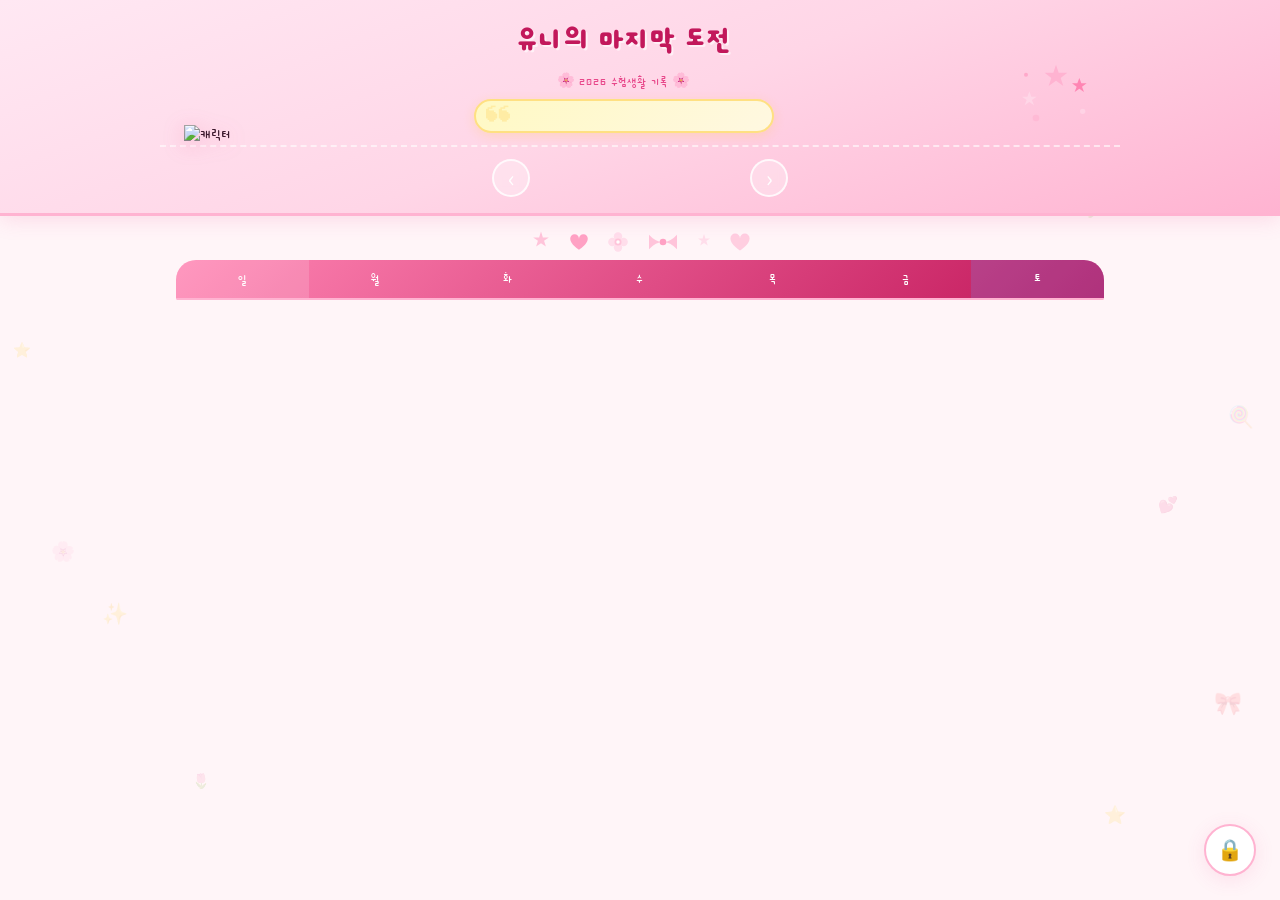
==== index.html @ 8b4ae7e6 "Rename study.html to index.html" ====
<!DOCTYPE html>
<html lang="ko">
<head>
  <meta charset="UTF-8"/>
  <meta name="viewport" content="width=device-width, initial-scale=1.0"/>
  <title>유니의 마지막 도전 🌸</title>
  <link rel="preconnect" href="https://fonts.googleapis.com"/>
  <link rel="preconnect" href="https://fonts.gstatic.com" crossorigin/>
  <link href="https://fonts.googleapis.com/css2?family=Cute+Font&family=Noto+Sans+KR:wght@300;400;500&display=swap" rel="stylesheet"/>
  <link rel="stylesheet" href="study.css"/>
</head>
<body>

  <!-- 배경 이모티콘 -->
  <div class="bg-deco">
    <span class="bg-emo e1">🌸</span>
    <span class="bg-emo e2">✨</span>
    <span class="bg-emo e3">🎀</span>
    <span class="bg-emo e4">🌷</span>
    <span class="bg-emo e5">⭐</span>
    <span class="bg-emo e6">🍭</span>
    <span class="bg-emo e7">🌸</span>
    <span class="bg-emo e8">💕</span>
    <span class="bg-emo e9">✨</span>
    <span class="bg-emo e10">🎀</span>
    <span class="bg-emo e11">🌷</span>
    <span class="bg-emo e12">⭐</span>
  </div>

  <!-- 헤더 -->
  <header class="site-header">

    <!-- 상단 캐릭터 배너 -->
    <div class="char-banner">
      <div class="char-left">
        <img class="char-img" src="https://firebasestorage.googleapis.com/v0/b/yuni-archive.firebasestorage.app/o/common-Photoroom.png?alt=media&token=9ca03022-e49b-4802-ab14-41b14ca7f79f" alt="캐릭터"/>
      </div>
      <div class="banner-center">
        <h1 class="header-title">유니의 마지막 도전</h1>
        <p class="header-sub">🌸 2026 수험생활 기록 🌸</p>
        <!-- 명언 카드 -->
        <div class="quote-card">
          <span class="quote-mark">❝</span>
          <p class="quote-text" id="quoteText"></p>
          <p class="quote-author" id="quoteAuthor"></p>
        </div>
      </div>
      <div class="char-right">
        <!-- SVG 별 장식 -->
        <svg class="deco-stars" viewBox="0 0 120 120" fill="none">
          <path d="M60 10l4 12h13l-10 8 4 12-11-8-11 8 4-12-10-8h13z" fill="#ffb3d1"/>
          <path d="M20 50l3 8h8l-7 5 3 8-7-5-7 5 3-8-7-5h8z" fill="#ffd6e7"/>
          <path d="M95 30l3 8h8l-7 5 3 8-7-5-7 5 3-8-7-5h8z" fill="#ff85b3"/>
          <circle cx="30" cy="90" r="5" fill="#ffb3d1" opacity=".6"/>
          <circle cx="100" cy="80" r="4" fill="#ffd6e7" opacity=".8"/>
          <circle cx="15" cy="25" r="3" fill="#ff85b3" opacity=".5"/>
        </svg>
      </div>
    </div>

    <!-- 달 이동 -->
    <div class="month-nav">
      <button class="month-btn" id="prevMonth">‹</button>
      <h2 class="month-title" id="monthTitle"></h2>
      <button class="month-btn" id="nextMonth">›</button>
    </div>
  </header>

  <!-- SVG 장식 (달력 위) -->
  <div class="cal-decos">
    <svg class="cal-deco cd1" viewBox="0 0 40 40" fill="none"><path d="M20 4l2.9 8.9H32l-7.3 5.3 2.8 8.8L20 22l-7.5 5 2.8-8.8L8 13h9.1z" fill="#ffb3d1"/></svg>
    <svg class="cal-deco cd2" viewBox="0 0 40 40" fill="none"><path d="M20 34s-16-10-16-20a8 8 0 0 1 16 0 8 8 0 0 1 16 0c0 10-16 20-16 20z" fill="#ff85b3"/></svg>
    <svg class="cal-deco cd3" viewBox="0 0 40 40" fill="none"><circle cx="20" cy="12" r="6" fill="#ffd6e7"/><circle cx="20" cy="28" r="6" fill="#ffd6e7"/><circle cx="12" cy="20" r="6" fill="#ffd6e7"/><circle cx="28" cy="20" r="6" fill="#ffd6e7"/><circle cx="20" cy="20" r="5" fill="#ffb3d1"/><circle cx="20" cy="20" r="2.5" fill="#fff"/></svg>
    <svg class="cal-deco cd4" viewBox="0 0 50 30" fill="none"><path d="M4 4 Q14 15 25 15 Q14 15 4 26Z" fill="#ffb3d1"/><path d="M46 4 Q36 15 25 15 Q36 15 46 26Z" fill="#ffb3d1"/><circle cx="25" cy="15" r="5" fill="#ff85b3"/></svg>
    <svg class="cal-deco cd5" viewBox="0 0 40 40" fill="none"><path d="M20 4l2.9 8.9H32l-7.3 5.3 2.8 8.8L20 22l-7.5 5 2.8-8.8L8 13h9.1z" fill="#ffd6e7"/></svg>
    <svg class="cal-deco cd6" viewBox="0 0 40 40" fill="none"><path d="M20 34s-16-10-16-20a8 8 0 0 1 16 0 8 8 0 0 1 16 0c0 10-16 20-16 20z" fill="#ffc0d9"/></svg>
  </div>

  <!-- 달력 -->
  <main class="calendar-wrap">
    <div class="calendar-header">
      <span>일</span><span>월</span><span>화</span><span>수</span>
      <span>목</span><span>금</span><span>토</span>
    </div>
    <div class="calendar-grid" id="calendarGrid"></div>
  </main>

  <!-- 날짜 모달 -->
  <div class="modal-overlay" id="dayModal">
    <div class="modal day-modal">
      <button class="modal-close" id="dayModalClose">✕</button>
      <button class="day-modal-nav day-modal-prev" id="dayModalPrev" title="이전 날짜">‹</button>
      <button class="day-modal-nav day-modal-next" id="dayModalNext" title="다음 날짜">›</button>
      <div class="day-modal-header">
        <h3 class="day-modal-date" id="dayModalDate"></h3>
        <p class="day-modal-special" id="dayModalSpecial"></p>
      </div>
      <div class="day-photos" id="dayPhotos"></div>
      <div class="day-comment-wrap">
        <p class="day-comment-text" id="dayCommentText"></p>
        <div class="day-comment-empty" id="dayCommentEmpty">오늘의 기록이 없어요 🌸</div>
      </div>
      <div class="day-edit-ui" id="dayEditUi" style="display:none;">
        <button class="add-photo-btn" id="addPhotoBtn">📷 사진 추가</button>
        <textarea class="comment-input" id="commentInput" placeholder="오늘 하루 어떠셨나요? 🌷" rows="3"></textarea>
        <button class="save-day-btn" id="saveDayBtn">💾 저장</button>
      </div>
    </div>
  </div>

  <!-- 비번 모달 -->
  <div class="modal-overlay" id="pwModal">
    <div class="modal pw-modal">
      <h3 class="pw-title">🔐 비밀번호</h3>
      <input type="password" class="pw-input" id="pwInput" placeholder="비밀번호를 입력해주세요"/>
      <div class="pw-btns">
        <button class="pw-cancel" id="pwCancel">취소</button>
        <button class="pw-confirm" id="pwConfirm">확인</button>
      </div>
    </div>
  </div>

  <div class="admin-bar" id="adminBar">
    <span>✏️ 편집 모드</span>
    <button class="admin-exit-btn" id="adminExitBtn">종료</button>
  </div>

  <button class="lock-fab" id="lockFab" title="편집 모드">🔒</button>

  <script type="module" src="study.js"></script>
</body>
</html>
---- study.css ----
/* ══════════════════════════════════════
   study.css — 유니의 마지막 도전 🌸
   컨셉: 귀여운 일러스트 달력 (핑크)
══════════════════════════════════════ */

:root {
  --pink-1:   #fff5f8;
  --pink-2:   #ffd6e7;
  --pink-3:   #ffb3d1;
  --pink-4:   #ff85b3;
  --pink-5:   #e8478a;
  --rose:     #c2185b;
  --yellow:   #fff9c4;
  --yellow-2: #ffe082;
  --text:     #3d1a2e;
  --text-m:   #8b4d6e;
  --text-f:   #c490ad;
  --border:   #f5c0d8;
  --shadow:   0 4px 20px rgba(232,71,138,.12);
  --shadow-lg:0 8px 40px rgba(232,71,138,.18);
  --radius:   20px;
  --radius-sm:12px;
  --spring:   cubic-bezier(.34,1.56,.64,1);
  --ease:     cubic-bezier(.4,0,.2,1);
}

*, *::before, *::after { box-sizing: border-box; margin: 0; padding: 0; }
html { font-size: 16px; }
body {
  font-family: 'Cute Font', 'Noto Sans KR', sans-serif;
  background: var(--pink-1);
  color: var(--text);
  min-height: 100vh;
  overflow-x: hidden;
}

/* ── 배경 이모티콘 ── */
.bg-deco { position: fixed; inset: 0; pointer-events: none; z-index: 0; overflow: hidden; }
.bg-emo { position: absolute; opacity: .15; animation: twinkle 5s ease-in-out infinite; font-size: 1.3rem; user-select: none; }
.e1  { top: 6%;   left: 2%;   font-size: 1.6rem; animation-delay: 0s; }
.e2  { top: 10%;  left: 18%;  font-size: 1rem;   animation-delay: .5s; }
.e3  { top: 8%;   right: 5%;  font-size: 1.4rem; animation-delay: 1s; }
.e4  { top: 22%;  right: 14%; font-size: 1.1rem; animation-delay: 1.5s; }
.e5  { top: 38%;  left: 1%;   font-size: .9rem;  animation-delay: 2s; }
.e6  { top: 45%;  right: 2%;  font-size: 1.3rem; animation-delay: 2.5s; }
.e7  { top: 60%;  left: 4%;   font-size: 1.2rem; animation-delay: 3s; }
.e8  { top: 55%;  right: 8%;  font-size: 1rem;   animation-delay: .8s; }
.e9  { bottom: 30%; left: 8%;  font-size: 1.3rem; animation-delay: 1.2s; }
.e10 { bottom: 20%; right: 3%; font-size: 1.4rem; animation-delay: 1.8s; }
.e11 { bottom: 12%; left: 15%; font-size: .9rem;  animation-delay: 2.2s; }
.e12 { bottom: 8%;  right: 12%;font-size: 1.1rem; animation-delay: .3s; }
@keyframes twinkle {
  0%,100% { transform: scale(1) rotate(0deg); opacity: .15; }
  50%      { transform: scale(1.2) rotate(15deg); opacity: .3; }
}

/* ══════════════════════════════════════
   헤더 — 일러스트 달력 스타일
══════════════════════════════════════ */
.site-header {
  position: relative; z-index: 10;
  background: linear-gradient(160deg, #ffe8f3 0%, #ffd6e7 50%, #ffb3d1 100%);
  border-bottom: 3px solid var(--pink-3);
  box-shadow: 0 4px 20px rgba(232,71,138,.15);
}

/* 캐릭터 배너 */
.char-banner {
  max-width: 960px; margin: 0 auto;
  display: flex; align-items: flex-end;
  justify-content: space-between;
  padding: 16px 24px 0;
  gap: 12px;
  position: relative;
}

/* 왼쪽 캐릭터 */
.char-left { flex-shrink: 0; }
.char-img {
  width: 100px; height: auto;
  object-fit: contain;
  filter: drop-shadow(0 4px 10px rgba(232,71,138,.25));
  animation: charBob 3s ease-in-out infinite;
}
@keyframes charBob {
  0%,100% { transform: translateY(0) rotate(-2deg); }
  50%      { transform: translateY(-8px) rotate(2deg); }
}

/* 가운데 타이틀 + 명언 */
.banner-center {
  flex: 1; text-align: center;
  display: flex; flex-direction: column; align-items: center;
  gap: 8px; padding-bottom: 12px;
}

.header-title {
  font-family: 'Cute Font', sans-serif;
  font-size: clamp(1.6rem, 4vw, 2.4rem);
  color: var(--rose);
  text-shadow: 2px 2px 0 rgba(255,255,255,.6);
  letter-spacing: .04em;
}

.header-sub {
  font-family: 'Cute Font', sans-serif;
  font-size: .9rem; color: var(--pink-5);
  letter-spacing: .06em;
}

/* 명언 카드 */
.quote-card {
  background: linear-gradient(135deg, var(--yellow), #fff8e1);
  border: 2px solid var(--yellow-2);
  border-radius: var(--radius);
  padding: 12px 18px;
  max-width: 300px; width: 100%;
  position: relative;
  box-shadow: 0 3px 12px rgba(255,202,40,.2);
  animation: quoteGlow 4s ease-in-out infinite;
}
@keyframes quoteGlow {
  0%,100% { box-shadow: 0 3px 12px rgba(255,202,40,.2); }
  50%      { box-shadow: 0 5px 20px rgba(255,202,40,.4); }
}
.quote-mark {
  position: absolute; top: 6px; left: 10px;
  font-size: 1.6rem; color: var(--yellow-2);
  opacity: .5; font-family: serif; line-height: 1;
}
.quote-text {
  font-family: 'Cute Font', sans-serif;
  font-size: .9rem; color: #5d4037;
  line-height: 1.7; padding-left: 6px;
  transition: opacity .6s;
}
.quote-author {
  font-family: 'Cute Font', sans-serif;
  font-size: .8rem; color: #a1887f;
  text-align: right; margin-top: 6px;
  transition: opacity .6s;
}
.quote-text.fade-out, .quote-author.fade-out { opacity: 0; }

/* 오른쪽 별 장식 */
.char-right { flex-shrink: 0; }
.deco-stars { width: 80px; height: 80px; }

/* 달 이동 */
.month-nav {
  max-width: 960px; margin: 0 auto;
  display: flex; align-items: center; justify-content: center;
  gap: 20px; padding: 12px 0 16px;
  border-top: 2px dashed rgba(255,255,255,.6);
}
.month-title {
  font-family: 'Cute Font', sans-serif;
  font-size: 1.5rem; color: white;
  min-width: 180px; text-align: center;
  text-shadow: 1px 2px 0 rgba(194,24,91,.3);
  letter-spacing: .04em;
}
.month-btn {
  width: 38px; height: 38px; border-radius: 50%;
  border: 2.5px solid rgba(255,255,255,.8);
  background: rgba(255,255,255,.3);
  color: white; font-size: 1.4rem; cursor: pointer;
  display: flex; align-items: center; justify-content: center;
  transition: all .2s var(--spring); font-family: inherit;
  backdrop-filter: blur(4px);
}
.month-btn:hover { background: rgba(255,255,255,.6); transform: scale(1.12); }

/* ══════════════════════════════════════
   SVG 장식
══════════════════════════════════════ */
.cal-decos {
  max-width: 960px; margin: 12px auto 4px;
  padding: 0 20px;
  display: flex; align-items: center; justify-content: center; gap: 14px;
}
.cal-deco { opacity: .75; animation: decoFloat 3s ease-in-out infinite; flex-shrink: 0; }
.cd1 { width: 26px; height: 26px; animation-delay: 0s; }
.cd2 { width: 22px; height: 22px; animation-delay: .4s; }
.cd3 { width: 28px; height: 28px; animation-delay: .8s; }
.cd4 { width: 34px; height: 20px; animation-delay: 1.2s; }
.cd5 { width: 20px; height: 20px; animation-delay: 1.6s; }
.cd6 { width: 24px; height: 24px; animation-delay: 2s; }
@keyframes decoFloat {
  0%,100% { transform: translateY(0) scale(1); }
  50%      { transform: translateY(-5px) scale(1.1); }
}

/* ══════════════════════════════════════
   달력
══════════════════════════════════════ */
.calendar-wrap {
  max-width: 960px; margin: 0 auto;
  padding: 0 16px 100px;
  position: relative; z-index: 5;
}

.calendar-header {
  display: grid; grid-template-columns: repeat(7,1fr);
  background: linear-gradient(135deg, var(--pink-4), var(--rose));
  border-radius: var(--radius) var(--radius) 0 0;
  overflow: hidden;
  margin-bottom: 0;
}
.calendar-header span {
  font-family: 'Cute Font', sans-serif;
  font-size: .88rem; color: white;
  padding: 10px 0; text-align: center;
  font-weight: 400;
}
.calendar-header span:first-child { background: rgba(255,255,255,.15); }
.calendar-header span:last-child  { background: rgba(100,150,255,.2); }

/* 달력 그리드 */
.calendar-grid {
  display: grid; grid-template-columns: repeat(7,1fr);
  border: 2.5px solid var(--pink-3);
  border-top: none;
  border-radius: 0 0 var(--radius) var(--radius);
  overflow: hidden;
  background: var(--pink-3);
  gap: 1.5px;
}

/* 날짜 셀 — 고정 높이, 내용 많아져도 절대 안 늘어남 */
.day-cell {
  background: white;
  padding: 8px 7px 7px;
  height: 90px;          /* min-height → height 고정 */
  max-height: 90px;
  cursor: pointer;
  position: relative;
  transition: background .2s, transform .15s;
  overflow: hidden;       /* 넘치는 내용은 잘림 */
}
.day-cell:hover { background: #fff5f9; transform: scale(1.02); z-index: 2; }
.day-cell.empty { background: rgba(255,240,248,.5); cursor: default; }
.day-cell.empty:hover { transform: none; }

/* 오늘 */
.day-cell.today { background: linear-gradient(135deg, #fff0f8, #ffe0f0); }

/* 기록 있는 날 */
.day-cell.has-content { background: #fff8fc; }

/* 특별한 날 — 배경만 살짝 다르게, 크기에는 영향 없음 */
.day-cell.special-day { background: linear-gradient(135deg, #fffde7, #fff9c4) !important; }

.day-cell.sunday  .day-num { color: var(--pink-5); }
.day-cell.saturday .day-num { color: #7baed4; }

.day-num {
  font-family: 'Cute Font', sans-serif;
  font-size: .9rem; color: var(--text);
  display: block; margin-bottom: 2px;
  position: relative; z-index: 2;
}
.day-cell.today .day-num {
  background: var(--pink-4); color: white;
  border-radius: 50%; width: 26px; height: 26px;
  display: flex; align-items: center; justify-content: center;
  font-size: .78rem;
}

/* 특별한 날 라벨 — 작은 동그라미 뱃지로, 날짜 숫자 옆에 붙임 */
.day-special-label {
  position: absolute;
  top: 6px; right: 5px;
  width: 18px; height: 18px;
  border-radius: 50%;
  background: var(--yellow-2);
  border: 1px solid #f5c542;
  display: flex; align-items: center; justify-content: center;
  font-size: .6rem;
  z-index: 3;
  /* 텍스트(예: 🎓 종강)가 길어도 이모지 한 글자만 보이도록 */
  overflow: hidden;
  white-space: nowrap;
  text-overflow: clip;
}
/* 라벨 텍스트 중 이모지만 보이게 하기 위해 폭을 줄이고 가운데 정렬 */
.day-special-label::first-letter { }

/* 사진 썸네일 — 작은 동그라미로, 셀 크기에 영향 안 줌 */
.day-thumb {
  position: absolute;
  bottom: 6px; left: 6px;
  width: 26px; height: 26px;
  border-radius: 50%;
  object-fit: cover;
  border: 1.5px solid var(--pink-3);
  box-shadow: 0 1px 4px rgba(0,0,0,.15);
  z-index: 2;
}

/* 코멘트 미리보기 — 한 줄만, 작게, 넘치면 잘림 */
.day-comment-preview {
  font-family: 'Cute Font', sans-serif;
  font-size: .6rem; color: var(--text-m);
  line-height: 1.3; margin-top: 2px;
  display: -webkit-box; -webkit-line-clamp: 1;
  -webkit-box-orient: vertical; overflow: hidden;
  position: relative; z-index: 1;
  padding-right: 22px; /* 라벨/사진과 안 겹치게 여백 */
}

.day-dot {
  position: absolute; bottom: 6px; right: 6px;
  width: 6px; height: 6px;
  border-radius: 50%; background: var(--pink-4);
  z-index: 2;
}

/* ══════════════════════════════════════
   모달 공통
══════════════════════════════════════ */
.modal-overlay {
  position: fixed; inset: 0;
  background: rgba(61,26,46,.4);
  backdrop-filter: blur(8px);
  z-index: 100;
  display: flex; align-items: center; justify-content: center;
  padding: 20px;
  opacity: 0; pointer-events: none;
  transition: opacity .3s var(--ease);
}
.modal-overlay.open { opacity: 1; pointer-events: auto; }
.modal {
  background: white; border-radius: var(--radius);
  box-shadow: var(--shadow-lg); position: relative;
  transform: scale(.95) translateY(12px);
  transition: transform .35s var(--spring);
  max-height: 88vh; overflow-y: auto;
}
.modal-overlay.open .modal { transform: scale(1) translateY(0); }
.modal-close {
  position: absolute; top: 14px; right: 14px;
  width: 30px; height: 30px; border-radius: 50%;
  background: var(--pink-1); border: none; cursor: pointer;
  color: var(--text-m); font-size: .8rem;
  display: flex; align-items: center; justify-content: center;
  transition: all .2s; z-index: 10;
}
.modal-close:hover { background: var(--pink-3); color: white; transform: rotate(90deg); }

/* 날짜 모달 */
.day-modal { width: min(480px,100%); padding: 32px 28px 24px; }
.day-modal-header { margin-bottom: 20px; }
.day-modal-date {
  font-family: 'Cute Font', sans-serif;
  font-size: 1.3rem; color: var(--rose); margin-bottom: 6px;
}
.day-modal-special {
  font-family: 'Cute Font', sans-serif;
  font-size: .88rem; color: #795548;
  background: var(--yellow); border: 1px solid var(--yellow-2);
  border-radius: 8px; padding: 3px 10px; display: inline-block;
}

/* 날짜 모달 좌우 이동 버튼 — 모달 바로 옆, 화면 고정 위치 */
.day-modal-nav {
  position: fixed;
  top: 50%; transform: translateY(-50%);
  width: 42px; height: 42px;
  border-radius: 50%;
  background: white;
  border: 2px solid var(--pink-3);
  color: var(--pink-5);
  font-size: 1.5rem;
  display: flex; align-items: center; justify-content: center;
  cursor: pointer;
  box-shadow: var(--shadow);
  transition: all .2s var(--spring);
  z-index: 20;
}
.day-modal-nav:hover { background: var(--pink-4); color: white; transform: translateY(-50%) scale(1.1); }
.day-modal-nav:disabled,
.day-modal-nav[style*="opacity: .3"] { cursor: not-allowed; }
.day-modal-prev { left: calc(50% - min(480px,90%)/2 - 56px); }
.day-modal-next { right: calc(50% - min(480px,90%)/2 - 56px); }

/* 모바일에서는 모달 안쪽 좌우에 붙임 */
@media (max-width: 600px) {
  .day-modal-nav { position: absolute; top: 50%; }
  .day-modal-prev { left: 6px; }
  .day-modal-next { right: 6px; }
}

.day-photos {
  display: grid; grid-template-columns: repeat(auto-fill,minmax(110px,1fr));
  gap: 8px; margin-bottom: 16px;
}
.day-photo-item {
  position: relative; border-radius: var(--radius-sm);
  overflow: hidden; aspect-ratio: 1; border: 2px solid var(--pink-2);
}
.day-photo-item img { width: 100%; height: 100%; object-fit: cover; display: block; }
.day-photo-thumb { cursor: zoom-in; }
.day-photo-del {
  position: absolute; top: 4px; right: 4px;
  width: 22px; height: 22px; border-radius: 50%;
  background: rgba(255,255,255,.9); border: none; cursor: pointer;
  font-size: .65rem; display: none; align-items: center; justify-content: center;
  color: var(--rose);
}
.admin-mode .day-photo-del { display: flex; }

.day-comment-text {
  font-family: 'Cute Font', sans-serif;
  font-size: 1.05rem; color: var(--text);
  line-height: 1.9; white-space: pre-wrap;
}
.day-comment-empty {
  text-align: center; color: var(--text-f);
  font-family: 'Cute Font', sans-serif;
  font-size: 1rem; padding: 16px 0;
}

.day-edit-ui { margin-top: 16px; border-top: 1.5px dashed var(--pink-2); padding-top: 16px; }
.add-photo-btn {
  display: flex; align-items: center; gap: 6px;
  padding: 9px 18px; border-radius: 30px;
  border: 2px solid var(--pink-3); background: var(--pink-1);
  color: var(--pink-5); font-size: .85rem; cursor: pointer;
  font-family: 'Cute Font', sans-serif; transition: all .2s; margin-bottom: 12px;
}
.add-photo-btn:hover { background: var(--pink-3); color: white; }
.comment-input {
  width: 100%; padding: 12px 14px;
  border: 2px solid var(--pink-2); border-radius: var(--radius-sm);
  font-family: 'Cute Font', sans-serif; font-size: 1rem;
  color: var(--text); resize: none; outline: none;
  transition: border-color .2s; background: var(--pink-1); line-height: 1.8;
}
.comment-input:focus { border-color: var(--pink-4); }
.comment-input::placeholder { color: var(--text-f); }
.save-day-btn {
  width: 100%; margin-top: 10px; padding: 11px;
  border-radius: 30px; border: none;
  background: linear-gradient(135deg, var(--pink-4), var(--rose));
  color: white; font-size: .9rem; cursor: pointer;
  font-family: 'Cute Font', sans-serif;
  transition: all .2s var(--spring);
  box-shadow: 0 4px 14px rgba(232,71,138,.3);
}
.save-day-btn:hover { transform: translateY(-2px); }

/* 비번 모달 */
.pw-modal {
  width: min(320px,95vw); padding: 36px 28px 28px;
  text-align: center;
  background: linear-gradient(135deg,#fff5f9,white);
  border: 2px solid var(--pink-2);
}
.pw-title { font-family: 'Cute Font', sans-serif; font-size: 1.4rem; color: var(--rose); margin-bottom: 20px; }
.pw-input {
  width: 100%; padding: 11px 16px;
  border: 2px solid var(--pink-2); border-radius: 30px;
  text-align: center; font-size: .95rem;
  font-family: 'Cute Font', sans-serif; color: var(--text);
  outline: none; margin-bottom: 16px;
  transition: border-color .2s; background: var(--pink-1);
}
.pw-input:focus { border-color: var(--pink-4); }
.pw-btns { display: flex; gap: 8px; justify-content: center; }
.pw-cancel, .pw-confirm {
  padding: 9px 24px; border-radius: 30px;
  font-size: .88rem; cursor: pointer;
  font-family: 'Cute Font', sans-serif; transition: all .2s;
}
.pw-cancel { border: 2px solid var(--pink-2); background: white; color: var(--text-m); }
.pw-confirm { border: none; background: linear-gradient(135deg,var(--pink-4),var(--rose)); color: white; }
.pw-confirm:hover { transform: translateY(-1px); }

/* 관리자 바 */
.admin-bar {
  position: fixed; bottom: 0; left: 0; right: 0;
  background: linear-gradient(135deg,var(--pink-4),var(--rose));
  color: white; padding: 12px 24px;
  display: none; align-items: center; justify-content: space-between;
  z-index: 200; font-family: 'Cute Font', sans-serif; font-size: .9rem;
  box-shadow: 0 -4px 20px rgba(232,71,138,.3);
}
.admin-bar.open { display: flex; }
.admin-exit-btn {
  padding: 6px 18px; border-radius: 20px;
  border: 2px solid rgba(255,255,255,.6); background: transparent;
  color: white; font-size: .85rem; cursor: pointer;
  font-family: 'Cute Font', sans-serif; transition: all .2s;
}
.admin-exit-btn:hover { background: rgba(255,255,255,.2); }

/* 잠금 FAB */
.lock-fab {
  position: fixed; bottom: 24px; right: 24px;
  width: 52px; height: 52px; border-radius: 50%;
  background: white; border: 2.5px solid var(--pink-3);
  box-shadow: var(--shadow); font-size: 1.3rem; cursor: pointer;
  z-index: 150; transition: all .25s var(--spring);
  display: flex; align-items: center; justify-content: center;
}
.lock-fab:hover { transform: scale(1.1); }
.admin-mode .lock-fab { background: var(--pink-4); border-color: var(--pink-4); }

/* 토스트 */
.toast {
  position: fixed; bottom: 80px; left: 50%;
  transform: translateX(-50%) translateY(16px);
  background: var(--rose); color: white;
  padding: 10px 22px; border-radius: 30px;
  font-family: 'Cute Font', sans-serif; font-size: .88rem;
  z-index: 9999; opacity: 0;
  transition: opacity .25s, transform .25s var(--spring);
  pointer-events: none; white-space: nowrap;
}
.toast.show { opacity: 1; transform: translateX(-50%) translateY(0); }

/* 업로드 */
.upload-bar-modal {
  position: fixed; bottom: 80px; left: 50%;
  transform: translateX(-50%);
  background: white; border: 2px solid var(--pink-2);
  border-radius: var(--radius-sm); padding: 14px 20px;
  min-width: 240px; box-shadow: var(--shadow); z-index: 9999; display: none;
}
.upload-bar-modal.open { display: block; }
.upload-bar-track { height: 4px; background: var(--pink-2); border-radius: 2px; overflow: hidden; margin: 8px 0 4px; }
.upload-bar-fill { height: 100%; background: linear-gradient(90deg,var(--pink-4),var(--rose)); width: 0%; transition: width .2s; border-radius: 2px; }
.upload-bar-pct { font-family: 'Cute Font', sans-serif; font-size: .75rem; color: var(--text-f); text-align: right; }

/* 라이트박스 */
.photo-lightbox {
  position: fixed; inset: 0;
  background: rgba(30,10,20,.9);
  backdrop-filter: blur(10px);
  z-index: 500;
  display: flex; align-items: center; justify-content: center;
  opacity: 0; transition: opacity .3s;
}
.photo-lightbox.open { opacity: 1; }
.lb-img-wrap { max-width: 90vw; max-height: 85vh; display: flex; align-items: center; justify-content: center; }
.lb-img { max-width: 90vw; max-height: 85vh; object-fit: contain; border-radius: 16px; box-shadow: 0 8px 40px rgba(0,0,0,.5); animation: lbPop .3s var(--spring); }
@keyframes lbPop { from { transform: scale(.9); opacity: 0; } to { transform: scale(1); opacity: 1; } }
.lb-close { position: fixed; top: 20px; right: 20px; width: 40px; height: 40px; border-radius: 50%; background: rgba(255,255,255,.2); border: none; color: white; font-size: 1rem; cursor: pointer; display: flex; align-items: center; justify-content: center; transition: background .2s; z-index: 10; }
.lb-close:hover { background: rgba(255,255,255,.35); }
.lb-nav { position: fixed; top: 50%; transform: translateY(-50%); width: 48px; height: 48px; border-radius: 50%; background: rgba(255,255,255,.15); border: none; color: white; font-size: 2rem; cursor: pointer; display: flex; align-items: center; justify-content: center; transition: background .2s; z-index: 10; line-height: 1; }
.lb-nav:hover { background: rgba(255,255,255,.3); }
.lb-prev { left: 16px; }
.lb-next { right: 16px; }
.lb-counter { position: fixed; bottom: 24px; left: 50%; transform: translateX(-50%); color: rgba(255,255,255,.7); font-family: 'Cute Font', sans-serif; font-size: .9rem; }

/* 스크롤바 */
::-webkit-scrollbar { width: 6px; }
::-webkit-scrollbar-track { background: var(--pink-1); }
::-webkit-scrollbar-thumb { background: var(--pink-3); border-radius: 3px; }

/* 반응형 */
@media (max-width: 780px) {
  .char-banner { flex-direction: column; align-items: center; text-align: center; padding-bottom: 0; }
  .char-right { display: none; }
  .banner-center { width: 100%; }
  .quote-card { max-width: 100%; }
  .char-img { width: 90px; }
}
@media (max-width: 640px) {
  .day-cell { min-height: 68px; }
  .calendar-wrap { padding: 0 10px 100px; }
  .header-title { font-size: 1.6rem; }
}
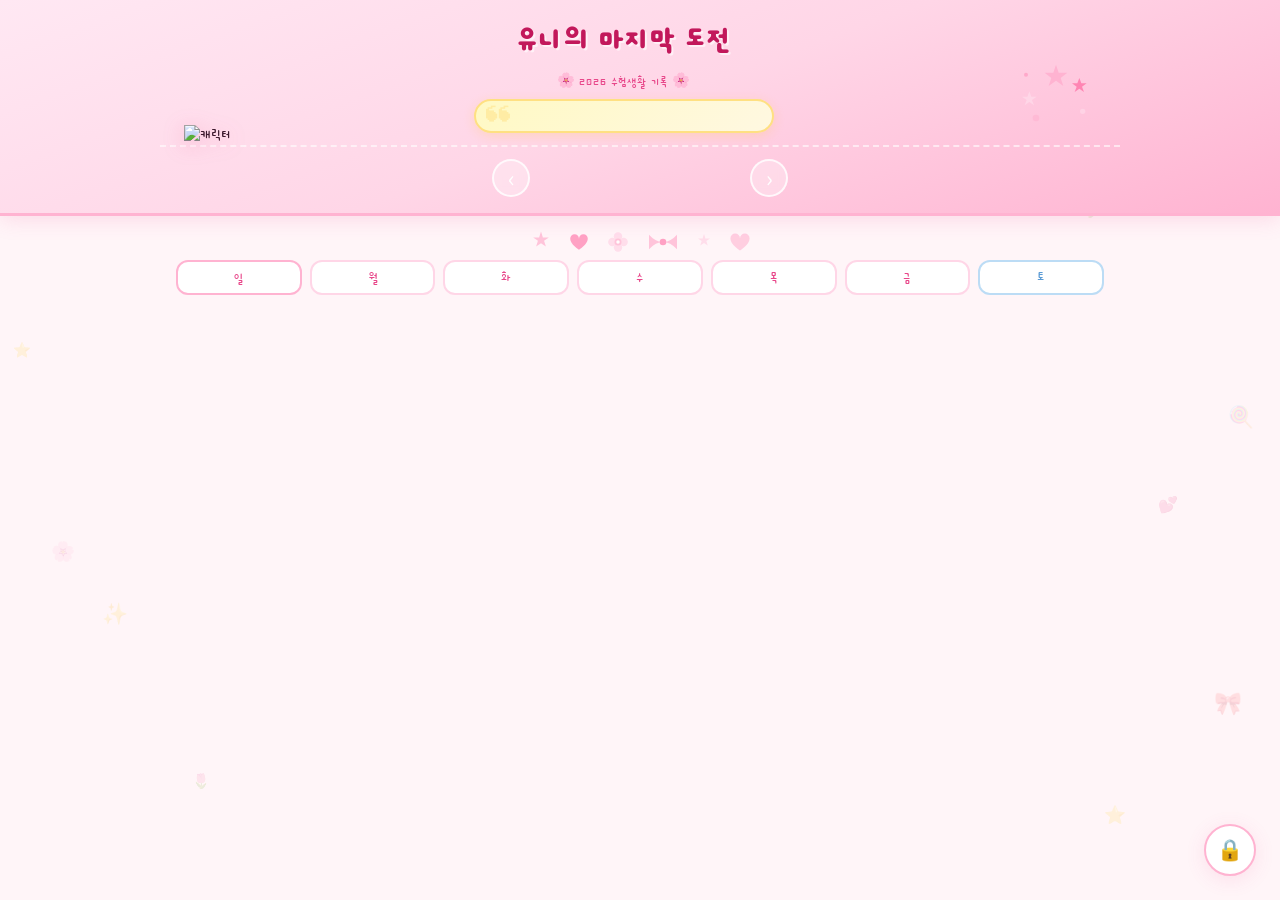
==== commit a2566248: "Add files via upload" ====
--- a/index.html
+++ b/index.html
@@ -87,13 +87,14 @@
 
   <!-- 날짜 모달 -->
   <div class="modal-overlay" id="dayModal">
+    <button class="day-modal-nav day-modal-prev" id="dayModalPrev" title="이전 날짜">‹</button>
     <div class="modal day-modal">
       <button class="modal-close" id="dayModalClose">✕</button>
-      <button class="day-modal-nav day-modal-prev" id="dayModalPrev" title="이전 날짜">‹</button>
-      <button class="day-modal-nav day-modal-next" id="dayModalNext" title="다음 날짜">›</button>
       <div class="day-modal-header">
+        <button class="day-modal-nav-mobile prev" id="dayModalPrevMobile" title="이전 날짜">‹</button>
         <h3 class="day-modal-date" id="dayModalDate"></h3>
         <p class="day-modal-special" id="dayModalSpecial"></p>
+        <button class="day-modal-nav-mobile next" id="dayModalNextMobile" title="다음 날짜">›</button>
       </div>
       <div class="day-photos" id="dayPhotos"></div>
       <div class="day-comment-wrap">
@@ -106,6 +107,7 @@
         <button class="save-day-btn" id="saveDayBtn">💾 저장</button>
       </div>
     </div>
+    <button class="day-modal-nav day-modal-next" id="dayModalNext" title="다음 날짜">›</button>
   </div>
 
   <!-- 비번 모달 -->
--- a/study.css
+++ b/study.css
@@ -202,118 +202,118 @@
 
 .calendar-header {
   display: grid; grid-template-columns: repeat(7,1fr);
-  background: linear-gradient(135deg, var(--pink-4), var(--rose));
-  border-radius: var(--radius) var(--radius) 0 0;
-  overflow: hidden;
-  margin-bottom: 0;
+  gap: 8px;
+  margin-bottom: 8px;
 }
 .calendar-header span {
   font-family: 'Cute Font', sans-serif;
-  font-size: .88rem; color: white;
-  padding: 10px 0; text-align: center;
+  font-size: .95rem; color: var(--pink-5);
+  padding: 6px 0; text-align: center;
   font-weight: 400;
-}
-.calendar-header span:first-child { background: rgba(255,255,255,.15); }
-.calendar-header span:last-child  { background: rgba(100,150,255,.2); }
-
-/* 달력 그리드 */
+  background: white;
+  border: 2px solid var(--pink-2);
+  border-radius: 12px;
+}
+.calendar-header span:first-child { color: #e8478a; border-color: var(--pink-3); }
+.calendar-header span:last-child  { color: #5b9bd5; border-color: #bcdcf5; }
+
+/* 달력 그리드 — 셀 사이 간격 넉넉, 카드처럼 독립적으로 */
 .calendar-grid {
   display: grid; grid-template-columns: repeat(7,1fr);
-  border: 2.5px solid var(--pink-3);
-  border-top: none;
-  border-radius: 0 0 var(--radius) var(--radius);
-  overflow: hidden;
-  background: var(--pink-3);
-  gap: 1.5px;
-}
-
-/* 날짜 셀 — 고정 높이, 내용 많아져도 절대 안 늘어남 */
+  gap: 10px;
+}
+
+/* 날짜 셀 — 둥근 카드, 고정 높이 */
 .day-cell {
   background: white;
-  padding: 8px 7px 7px;
-  height: 90px;          /* min-height → height 고정 */
-  max-height: 90px;
+  border: 2.5px solid var(--pink-2);
+  border-radius: 20px;
+  padding: 12px 10px;
+  height: 128px;
   cursor: pointer;
   position: relative;
-  transition: background .2s, transform .15s;
-  overflow: hidden;       /* 넘치는 내용은 잘림 */
-}
-.day-cell:hover { background: #fff5f9; transform: scale(1.02); z-index: 2; }
-.day-cell.empty { background: rgba(255,240,248,.5); cursor: default; }
-.day-cell.empty:hover { transform: none; }
+  transition: all .2s var(--ease);
+  overflow: hidden;
+  display: flex;
+  flex-direction: column;
+}
+.day-cell:hover { border-color: var(--pink-3); transform: translateY(-2px); box-shadow: 0 4px 14px rgba(255,179,209,.3); }
+.day-cell.empty { background: transparent; border-color: transparent; cursor: default; }
+.day-cell.empty:hover { transform: none; box-shadow: none; }
 
 /* 오늘 */
-.day-cell.today { background: linear-gradient(135deg, #fff0f8, #ffe0f0); }
+.day-cell.today { border-color: var(--pink-4); background: linear-gradient(135deg, #fff5f9, #ffeaf4); }
 
 /* 기록 있는 날 */
-.day-cell.has-content { background: #fff8fc; }
-
-/* 특별한 날 — 배경만 살짝 다르게, 크기에는 영향 없음 */
-.day-cell.special-day { background: linear-gradient(135deg, #fffde7, #fff9c4) !important; }
+.day-cell.has-content { border-color: var(--pink-3); }
+
+/* 특별한 날 — 은은한 노랑 테두리 */
+.day-cell.special-day { border-color: var(--yellow-2); background: linear-gradient(135deg, #fffdf3, white); }
 
 .day-cell.sunday  .day-num { color: var(--pink-5); }
 .day-cell.saturday .day-num { color: #7baed4; }
 
 .day-num {
   font-family: 'Cute Font', sans-serif;
-  font-size: .9rem; color: var(--text);
-  display: block; margin-bottom: 2px;
-  position: relative; z-index: 2;
+  font-size: 1.05rem; color: var(--text);
+  display: block; flex-shrink: 0;
+  margin-bottom: 4px;
 }
 .day-cell.today .day-num {
-  background: var(--pink-4); color: white;
-  border-radius: 50%; width: 26px; height: 26px;
-  display: flex; align-items: center; justify-content: center;
-  font-size: .78rem;
-}
-
-/* 특별한 날 라벨 — 작은 동그라미 뱃지로, 날짜 숫자 옆에 붙임 */
+  color: var(--pink-5);
+  font-weight: 700;
+}
+
+/* 특별한 날 라벨 — 우상단 작은 뱃지 (이모지만) */
 .day-special-label {
   position: absolute;
-  top: 6px; right: 5px;
-  width: 18px; height: 18px;
+  top: 9px; right: 9px;
+  width: 20px; height: 20px;
   border-radius: 50%;
   background: var(--yellow-2);
   border: 1px solid #f5c542;
   display: flex; align-items: center; justify-content: center;
-  font-size: .6rem;
-  z-index: 3;
-  /* 텍스트(예: 🎓 종강)가 길어도 이모지 한 글자만 보이도록 */
+  font-size: .65rem;
+  z-index: 4;
   overflow: hidden;
   white-space: nowrap;
-  text-overflow: clip;
-}
-/* 라벨 텍스트 중 이모지만 보이게 하기 위해 폭을 줄이고 가운데 정렬 */
-.day-special-label::first-letter { }
-
-/* 사진 썸네일 — 작은 동그라미로, 셀 크기에 영향 안 줌 */
+}
+
+/* 사진이 들어가는 칸 — 둥근 모서리 작은 박스, 셀 안에서 남는 공간을 채움 */
+.day-thumb-wrap {
+  flex: 1;
+  min-height: 0;
+  border-radius: 14px;
+  overflow: hidden;
+  position: relative;
+}
 .day-thumb {
-  position: absolute;
-  bottom: 6px; left: 6px;
-  width: 26px; height: 26px;
+  width: 100%; height: 100%;
+  object-fit: cover;
+  display: block;
+  border-radius: 14px;
+}
+
+/* 코멘트만 있고 사진 없을 때 미리보기 텍스트 */
+.day-comment-preview {
+  font-family: 'Cute Font', sans-serif;
+  font-size: .68rem;
+  line-height: 1.35;
+  color: var(--text-m);
+  display: -webkit-box; -webkit-line-clamp: 3;
+  -webkit-box-orient: vertical; overflow: hidden;
+  flex: 1;
+}
+
+/* 기록이 있다는 표시 — 우하단 핑크 동그라미 점 */
+.day-dot {
+  position: absolute; bottom: 9px; right: 9px;
+  width: 11px; height: 11px;
   border-radius: 50%;
-  object-fit: cover;
-  border: 1.5px solid var(--pink-3);
+  background: var(--pink-4);
+  border: 2px solid white;
   box-shadow: 0 1px 4px rgba(0,0,0,.15);
-  z-index: 2;
-}
-
-/* 코멘트 미리보기 — 한 줄만, 작게, 넘치면 잘림 */
-.day-comment-preview {
-  font-family: 'Cute Font', sans-serif;
-  font-size: .6rem; color: var(--text-m);
-  line-height: 1.3; margin-top: 2px;
-  display: -webkit-box; -webkit-line-clamp: 1;
-  -webkit-box-orient: vertical; overflow: hidden;
-  position: relative; z-index: 1;
-  padding-right: 22px; /* 라벨/사진과 안 겹치게 여백 */
-}
-
-.day-dot {
-  position: absolute; bottom: 6px; right: 6px;
-  width: 6px; height: 6px;
-  border-radius: 50%; background: var(--pink-4);
-  z-index: 2;
+  z-index: 4;
 }
 
 /* ══════════════════════════════════════
@@ -325,6 +325,7 @@
   backdrop-filter: blur(8px);
   z-index: 100;
   display: flex; align-items: center; justify-content: center;
+  gap: 14px;
   padding: 20px;
   opacity: 0; pointer-events: none;
   transition: opacity .3s var(--ease);
@@ -335,7 +336,9 @@
   box-shadow: var(--shadow-lg); position: relative;
   transform: scale(.95) translateY(12px);
   transition: transform .35s var(--spring);
-  max-height: 88vh; overflow-y: auto;
+  max-height: 88vh;
+  overflow-y: auto;
+  overflow-x: hidden;
 }
 .modal-overlay.open .modal { transform: scale(1) translateY(0); }
 .modal-close {
@@ -349,7 +352,7 @@
 .modal-close:hover { background: var(--pink-3); color: white; transform: rotate(90deg); }
 
 /* 날짜 모달 */
-.day-modal { width: min(480px,100%); padding: 32px 28px 24px; }
+.day-modal { width: min(440px,100%); padding: 32px 28px 24px; }
 .day-modal-header { margin-bottom: 20px; }
 .day-modal-date {
   font-family: 'Cute Font', sans-serif;
@@ -362,10 +365,9 @@
   border-radius: 8px; padding: 3px 10px; display: inline-block;
 }
 
-/* 날짜 모달 좌우 이동 버튼 — 모달 바로 옆, 화면 고정 위치 */
+/* 날짜 모달 좌우 이동 버튼 — modal-overlay의 flex 형제로, 모달 옆에 온전히 보임 */
 .day-modal-nav {
-  position: fixed;
-  top: 50%; transform: translateY(-50%);
+  flex-shrink: 0;
   width: 42px; height: 42px;
   border-radius: 50%;
   background: white;
@@ -376,19 +378,38 @@
   cursor: pointer;
   box-shadow: var(--shadow);
   transition: all .2s var(--spring);
-  z-index: 20;
-}
-.day-modal-nav:hover { background: var(--pink-4); color: white; transform: translateY(-50%) scale(1.1); }
-.day-modal-nav:disabled,
-.day-modal-nav[style*="opacity: .3"] { cursor: not-allowed; }
-.day-modal-prev { left: calc(50% - min(480px,90%)/2 - 56px); }
-.day-modal-next { right: calc(50% - min(480px,90%)/2 - 56px); }
-
-/* 모바일에서는 모달 안쪽 좌우에 붙임 */
-@media (max-width: 600px) {
-  .day-modal-nav { position: absolute; top: 50%; }
-  .day-modal-prev { left: 6px; }
-  .day-modal-next { right: 6px; }
+  opacity: 0;
+  transform: scale(.8);
+}
+.modal-overlay.open .day-modal-nav { opacity: 1; transform: scale(1); }
+.day-modal-nav:hover { background: var(--pink-4); color: white; transform: scale(1.1); }
+.day-modal-nav:disabled { opacity: .25 !important; cursor: not-allowed; }
+
+/* 화면이 좁아지면(모달+버튼이 다 안 들어가면) 바깥쪽 버튼은 숨김 */
+@media (max-width: 560px) {
+  .modal-overlay { gap: 0; }
+  .day-modal-nav { display: none; }
+}
+
+/* 모바일 전용 좌우 버튼 — 모달 헤더 안에, 작게 */
+.day-modal-nav-mobile { display: none; }
+@media (max-width: 560px) {
+  .day-modal-header { position: relative; padding: 0 36px; }
+  .day-modal-nav-mobile {
+    display: flex;
+    position: absolute; top: 0;
+    width: 28px; height: 28px;
+    border-radius: 50%;
+    background: var(--pink-1);
+    border: 1.5px solid var(--pink-3);
+    color: var(--pink-5);
+    font-size: 1.1rem;
+    align-items: center; justify-content: center;
+    cursor: pointer;
+  }
+  .day-modal-nav-mobile:disabled { opacity: .3; cursor: not-allowed; }
+  .day-modal-nav-mobile.prev { left: 0; }
+  .day-modal-nav-mobile.next { right: 0; }
 }
 
 .day-photos {
@@ -568,7 +589,19 @@
   .char-img { width: 90px; }
 }
 @media (max-width: 640px) {
-  .day-cell { min-height: 68px; }
+  .day-cell { height: 92px; padding: 8px 6px; border-radius: 14px; }
+  .day-num { font-size: .85rem; margin-bottom: 2px; }
+  .day-thumb-wrap { border-radius: 10px; }
+  .day-thumb { border-radius: 10px; }
+  .day-special-label { width: 16px; height: 16px; font-size: .55rem; top: 6px; right: 6px; }
+  .day-dot { width: 8px; height: 8px; bottom: 6px; right: 6px; }
+  .day-comment-preview { font-size: .58rem; -webkit-line-clamp: 2; }
+  .calendar-grid { gap: 6px; }
+  .calendar-header { gap: 6px; }
+  .calendar-header span { font-size: .75rem; padding: 4px 0; border-radius: 8px; }
   .calendar-wrap { padding: 0 10px 100px; }
   .header-title { font-size: 1.6rem; }
 }
+@media (max-width: 400px) {
+  .day-cell { height: 80px; }
+}
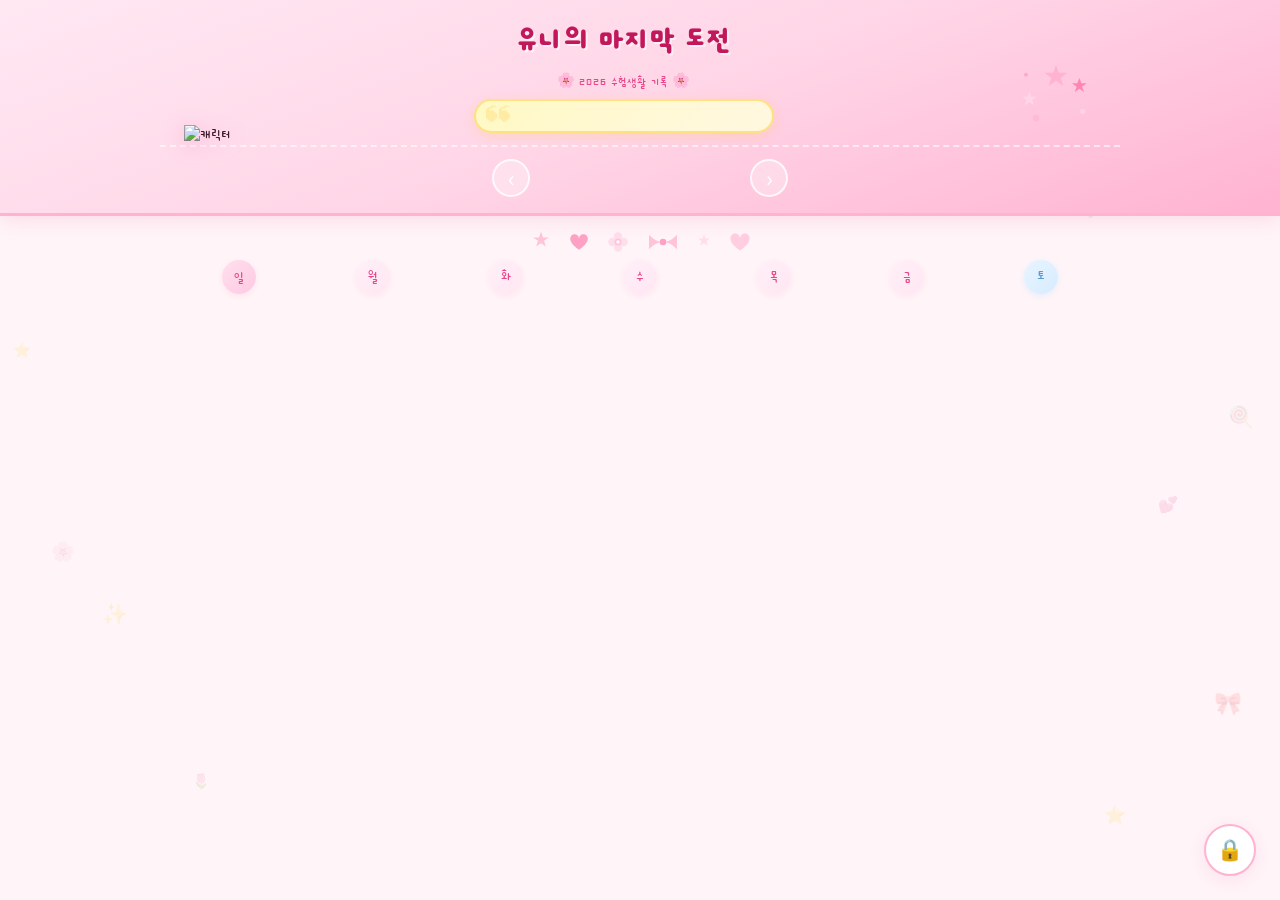
==== commit 1d3f3c7a: "Add files via upload" ====
--- a/index.html
+++ b/index.html
@@ -91,10 +91,8 @@
     <div class="modal day-modal">
       <button class="modal-close" id="dayModalClose">✕</button>
       <div class="day-modal-header">
-        <button class="day-modal-nav-mobile prev" id="dayModalPrevMobile" title="이전 날짜">‹</button>
         <h3 class="day-modal-date" id="dayModalDate"></h3>
         <p class="day-modal-special" id="dayModalSpecial"></p>
-        <button class="day-modal-nav-mobile next" id="dayModalNextMobile" title="다음 날짜">›</button>
       </div>
       <div class="day-photos" id="dayPhotos"></div>
       <div class="day-comment-wrap">
--- a/study.css
+++ b/study.css
@@ -203,19 +203,30 @@
 .calendar-header {
   display: grid; grid-template-columns: repeat(7,1fr);
   gap: 8px;
-  margin-bottom: 8px;
+  margin-bottom: 10px;
 }
 .calendar-header span {
   font-family: 'Cute Font', sans-serif;
-  font-size: .95rem; color: var(--pink-5);
-  padding: 6px 0; text-align: center;
+  font-size: 1rem;
+  text-align: center;
   font-weight: 400;
-  background: white;
-  border: 2px solid var(--pink-2);
-  border-radius: 12px;
-}
-.calendar-header span:first-child { color: #e8478a; border-color: var(--pink-3); }
-.calendar-header span:last-child  { color: #5b9bd5; border-color: #bcdcf5; }
+  width: 34px; height: 34px;
+  margin: 0 auto;
+  display: flex; align-items: center; justify-content: center;
+  border-radius: 50%;
+  background: linear-gradient(135deg, #fff0f8, #ffe6f2);
+  color: var(--pink-5);
+  box-shadow: 0 2px 6px rgba(255,179,209,.25);
+}
+.calendar-header span:first-child {
+  color: #e8478a;
+  background: linear-gradient(135deg, #ffe0ee, #ffc9e2);
+}
+.calendar-header span:last-child {
+  color: #5b9bd5;
+  background: linear-gradient(135deg, #e8f4ff, #d6ecff);
+  box-shadow: 0 2px 6px rgba(173,216,255,.3);
+}
 
 /* 달력 그리드 — 셀 사이 간격 넉넉, 카드처럼 독립적으로 */
 .calendar-grid {
@@ -341,15 +352,17 @@
   overflow-x: hidden;
 }
 .modal-overlay.open .modal { transform: scale(1) translateY(0); }
+/* X 닫기 버튼 — 모달 박스 바깥(위쪽) 으로 띄워서 내용과 절대 안 겹치게 */
 .modal-close {
-  position: absolute; top: 14px; right: 14px;
-  width: 30px; height: 30px; border-radius: 50%;
-  background: var(--pink-1); border: none; cursor: pointer;
-  color: var(--text-m); font-size: .8rem;
-  display: flex; align-items: center; justify-content: center;
-  transition: all .2s; z-index: 10;
-}
-.modal-close:hover { background: var(--pink-3); color: white; transform: rotate(90deg); }
+  position: absolute; top: -16px; right: -16px;
+  width: 34px; height: 34px; border-radius: 50%;
+  background: white; border: 2px solid var(--pink-3);
+  color: var(--pink-5); font-size: .85rem;
+  display: flex; align-items: center; justify-content: center;
+  transition: all .2s; z-index: 30;
+  box-shadow: var(--shadow);
+}
+.modal-close:hover { background: var(--pink-4); color: white; transform: rotate(90deg); }
 
 /* 날짜 모달 */
 .day-modal { width: min(440px,100%); padding: 32px 28px 24px; }
@@ -365,7 +378,7 @@
   border-radius: 8px; padding: 3px 10px; display: inline-block;
 }
 
-/* 날짜 모달 좌우 이동 버튼 — modal-overlay의 flex 형제로, 모달 옆에 온전히 보임 */
+/* 날짜 모달 좌우 이동 버튼 — modal-overlay의 flex 형제로, PC/모바일 공통으로 항상 모달 옆에 표시 */
 .day-modal-nav {
   flex-shrink: 0;
   width: 42px; height: 42px;
@@ -385,32 +398,19 @@
 .day-modal-nav:hover { background: var(--pink-4); color: white; transform: scale(1.1); }
 .day-modal-nav:disabled { opacity: .25 !important; cursor: not-allowed; }
 
-/* 화면이 좁아지면(모달+버튼이 다 안 들어가면) 바깥쪽 버튼은 숨김 */
+/* 화면이 좁아지면 버튼을 작게 줄이되, 계속 모달 옆(바깥)에 그대로 둠 */
 @media (max-width: 560px) {
-  .modal-overlay { gap: 0; }
-  .day-modal-nav { display: none; }
-}
-
-/* 모바일 전용 좌우 버튼 — 모달 헤더 안에, 작게 */
-.day-modal-nav-mobile { display: none; }
-@media (max-width: 560px) {
-  .day-modal-header { position: relative; padding: 0 36px; }
-  .day-modal-nav-mobile {
-    display: flex;
-    position: absolute; top: 0;
-    width: 28px; height: 28px;
-    border-radius: 50%;
-    background: var(--pink-1);
-    border: 1.5px solid var(--pink-3);
-    color: var(--pink-5);
-    font-size: 1.1rem;
-    align-items: center; justify-content: center;
-    cursor: pointer;
-  }
-  .day-modal-nav-mobile:disabled { opacity: .3; cursor: not-allowed; }
-  .day-modal-nav-mobile.prev { left: 0; }
-  .day-modal-nav-mobile.next { right: 0; }
-}
+  .modal-overlay { padding: 16px; gap: 6px; }
+  .day-modal-nav { width: 36px; height: 36px; font-size: 1.3rem; }
+}
+@media (max-width: 400px) {
+  .modal-overlay { padding: 10px; gap: 4px; }
+  .day-modal-nav { width: 30px; height: 30px; font-size: 1.15rem; }
+  .day-modal { padding: 28px 18px 20px; }
+}
+
+/* 모바일 전용 버튼은 더 이상 사용하지 않음(바깥 버튼으로 통일) */
+.day-modal-nav-mobile { display: none !important; }
 
 .day-photos {
   display: grid; grid-template-columns: repeat(auto-fill,minmax(110px,1fr));
@@ -597,8 +597,8 @@
   .day-dot { width: 8px; height: 8px; bottom: 6px; right: 6px; }
   .day-comment-preview { font-size: .58rem; -webkit-line-clamp: 2; }
   .calendar-grid { gap: 6px; }
-  .calendar-header { gap: 6px; }
-  .calendar-header span { font-size: .75rem; padding: 4px 0; border-radius: 8px; }
+  .calendar-header { gap: 5px; }
+  .calendar-header span { width: 26px; height: 26px; font-size: .8rem; }
   .calendar-wrap { padding: 0 10px 100px; }
   .header-title { font-size: 1.6rem; }
 }
